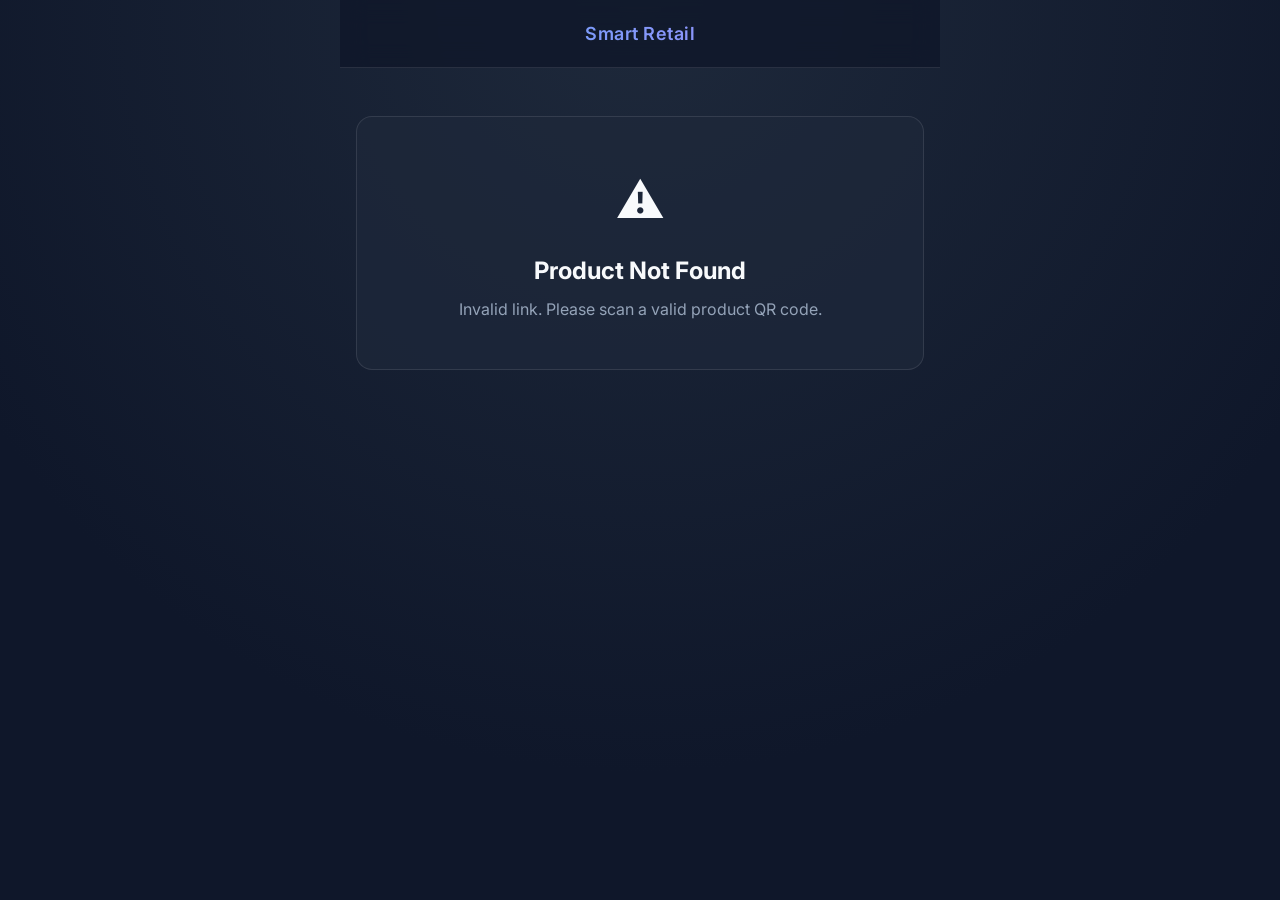
==== index.html @ b2aa00a7 "Initial commit: QR Scanner Prototype" ====
<!DOCTYPE html>
<html lang="en">
<head>
    <meta charset="UTF-8">
    <meta name="viewport" content="width=device-width, initial-scale=1.0, maximum-scale=1.0, user-scalable=no">
    <title>Product Details</title>
    <link rel="stylesheet" href="styles.css">
    <link href="https://fonts.googleapis.com/css2?family=Inter:wght@400;500;600;700&display=swap" rel="stylesheet">
</head>
<body>
    <div id="app-container">
        <header class="navbar">
            <h1 class="store-name">Smart Retail</h1>
        </header>
        
        <main id="content">
            <div id="loader" class="loader">
                <div class="spinner"></div>
            </div>
            
            <div id="error-message" class="hidden">
                <div class="error-icon">⚠️</div>
                <h2>Product Not Found</h2>
                <p>The QR code might be invalid or the product is no longer available.</p>
            </div>

            <div id="product-details" class="hidden">
                <div class="image-gallery">
                    <img id="product-image" src="" alt="Product Image" />
                </div>
                
                <div class="product-info-card">
                    <div class="brand-badge" id="product-brand"></div>
                    <h2 id="product-name" class="product-title"></h2>
                    <div class="price-container">
                        <span class="currency">₹</span>
                        <span id="product-price" class="price"></span>
                    </div>

                    <div class="action-buttons">
                        <button class="btn btn-primary">Add to Cart</button>
                    </div>
                </div>

                <div class="specs-card">
                    <h3>Key Features</h3>
                    <ul id="product-features" class="features-list"></ul>
                </div>

                <div class="specs-card">
                    <h3>Specifications</h3>
                    <div id="product-specs" class="specs-grid"></div>
                </div>
                
                <div class="warranty-card">
                    <div class="icon">🛡️</div>
                    <div class="warranty-info">
                        <h4>Warranty Details</h4>
                        <p id="product-warranty"></p>
                    </div>
                </div>
            </div>
        </main>
    </div>
    
    <script src="app.js"></script>
</body>
</html>
---- styles.css ----
:root {
    --bg-dark: #0f172a;
    --card-bg: rgba(30, 41, 59, 0.7);
    --card-border: rgba(255, 255, 255, 0.1);
    --text-main: #f8fafc;
    --text-muted: #94a3b8;
    --accent: #3b82f6;
    --accent-hover: #2563eb;
    --badge-bg: rgba(59, 130, 246, 0.15);
    --badge-text: #60a5fa;
    --success: #10b981;
}

* {
    box-sizing: border-box;
    margin: 0;
    padding: 0;
}

body {
    font-family: 'Inter', sans-serif;
    background-color: var(--bg-dark);
    color: var(--text-main);
    line-height: 1.5;
    -webkit-font-smoothing: antialiased;
    padding-bottom: 2rem;
    background-image: radial-gradient(circle at 50% 0%, #1e293b 0%, transparent 70%);
    background-attachment: fixed;
}

/* Base Layout */
#app-container {
    max-width: 600px;
    margin: 0 auto;
    width: 100%;
}

.navbar {
    padding: 1.25rem 1rem;
    text-align: center;
    border-bottom: 1px solid var(--card-border);
    background: rgba(15, 23, 42, 0.8);
    backdrop-filter: blur(12px);
    -webkit-backdrop-filter: blur(12px);
    position: sticky;
    top: 0;
    z-index: 10;
}

.store-name {
    font-size: 1.125rem;
    font-weight: 600;
    letter-spacing: 0.5px;
    background: linear-gradient(to right, #60a5fa, #a78bfa);
    -webkit-background-clip: text;
    -webkit-text-fill-color: transparent;
}

#content {
    padding: 1rem;
}

/* Utility Classes */
.hidden {
    display: none !important;
}

/* Loader */
.loader {
    display: flex;
    justify-content: center;
    align-items: center;
    height: 50vh;
}
.spinner {
    width: 40px;
    height: 40px;
    border: 3px solid rgba(255,255,255,0.1);
    border-radius: 50%;
    border-top-color: var(--accent);
    animation: spin 1s ease-in-out infinite;
}
@keyframes spin {
    to { transform: rotate(360deg); }
}

/* Error State */
#error-message {
    text-align: center;
    padding: 3rem 1rem;
    background: var(--card-bg);
    border: 1px solid var(--card-border);
    border-radius: 1rem;
    margin-top: 2rem;
}
.error-icon {
    font-size: 3rem;
    margin-bottom: 1rem;
}
#error-message h2 { margin-bottom: 0.5rem; }
#error-message p { color: var(--text-muted); }

/* Product Details View */
#product-details {
    opacity: 0;
    transform: translateY(10px);
    transition: opacity 0.4s ease, transform 0.4s ease;
}
#product-details.visible {
    opacity: 1;
    transform: translateY(0);
}

/* Image Gallery */
.image-gallery {
    width: 100%;
    aspect-ratio: 4/3;
    border-radius: 1.25rem;
    overflow: hidden;
    margin-bottom: 1.5rem;
    background: #fff;
    box-shadow: 0 10px 30px -10px rgba(0, 0, 0, 0.5);
    position: relative;
}
#product-image {
    width: 100%;
    height: 100%;
    object-fit: contain;
    padding: 2rem;
    transition: transform 0.5s ease;
}
.image-gallery:hover #product-image {
    transform: scale(1.05);
}

/* Product Info Card */
.product-info-card {
    background: var(--card-bg);
    border: 1px solid var(--card-border);
    border-radius: 1.25rem;
    padding: 1.5rem;
    margin-bottom: 1rem;
    backdrop-filter: blur(12px);
    -webkit-backdrop-filter: blur(12px);
    box-shadow: 0 4px 6px -1px rgba(0, 0, 0, 0.1), 0 2px 4px -1px rgba(0, 0, 0, 0.06);
}

.brand-badge {
    display: inline-block;
    background: var(--badge-bg);
    color: var(--badge-text);
    padding: 0.25rem 0.75rem;
    border-radius: 9999px;
    font-size: 0.75rem;
    font-weight: 600;
    text-transform: uppercase;
    letter-spacing: 0.05em;
    margin-bottom: 0.75rem;
}

.product-title {
    font-size: 1.5rem;
    font-weight: 700;
    line-height: 1.2;
    margin-bottom: 1rem;
}

.price-container {
    display: flex;
    align-items: baseline;
    gap: 0.25rem;
    margin-bottom: 1.5rem;
}

.currency {
    font-size: 1.25rem;
    color: var(--text-muted);
}

.price {
    font-size: 2rem;
    font-weight: 700;
    color: var(--text-main);
}

/* Action Buttons */
.btn {
    width: 100%;
    padding: 1rem;
    border-radius: 0.75rem;
    font-size: 1rem;
    font-weight: 600;
    border: none;
    cursor: pointer;
    transition: all 0.2s ease;
}

.btn-primary {
    background: var(--accent);
    color: white;
    box-shadow: 0 4px 14px 0 rgba(59, 130, 246, 0.39);
}

.btn-primary:active {
    transform: scale(0.98);
    background: var(--accent-hover);
}

/* Specs & Features Cards */
.specs-card, .warranty-card {
    background: var(--card-bg);
    border: 1px solid var(--card-border);
    border-radius: 1.25rem;
    padding: 1.5rem;
    margin-bottom: 1rem;
}

h3 {
    font-size: 1.125rem;
    font-weight: 600;
    margin-bottom: 1rem;
    color: var(--text-main);
    display: flex;
    align-items: center;
    gap: 0.5rem;
}

.features-list {
    list-style: none;
}
.features-list li {
    display: flex;
    align-items: flex-start;
    gap: 0.75rem;
    margin-bottom: 0.75rem;
    color: var(--text-muted);
    font-size: 0.95rem;
}
.check {
    color: var(--success);
    font-weight: bold;
}

.specs-grid {
    display: grid;
    grid-template-columns: repeat(2, 1fr);
    gap: 1rem;
}

.spec-item {
    background: rgba(0,0,0,0.2);
    padding: 0.75rem;
    border-radius: 0.75rem;
}

.spec-value {
    font-weight: 600;
    font-size: 0.95rem;
    color: var(--text-main);
    margin-bottom: 0.25rem;
}

.spec-label {
    font-size: 0.75rem;
    color: var(--text-muted);
}

.warranty-card {
    display: flex;
    align-items: flex-start;
    gap: 1rem;
    background: linear-gradient(to right, rgba(30, 41, 59, 0.7), rgba(15, 23, 42, 0.9));
}

.warranty-card .icon {
    font-size: 1.5rem;
}

.warranty-info h4 {
    font-size: 1rem;
    margin-bottom: 0.25rem;
}

.warranty-info p {
    font-size: 0.875rem;
    color: var(--text-muted);
}
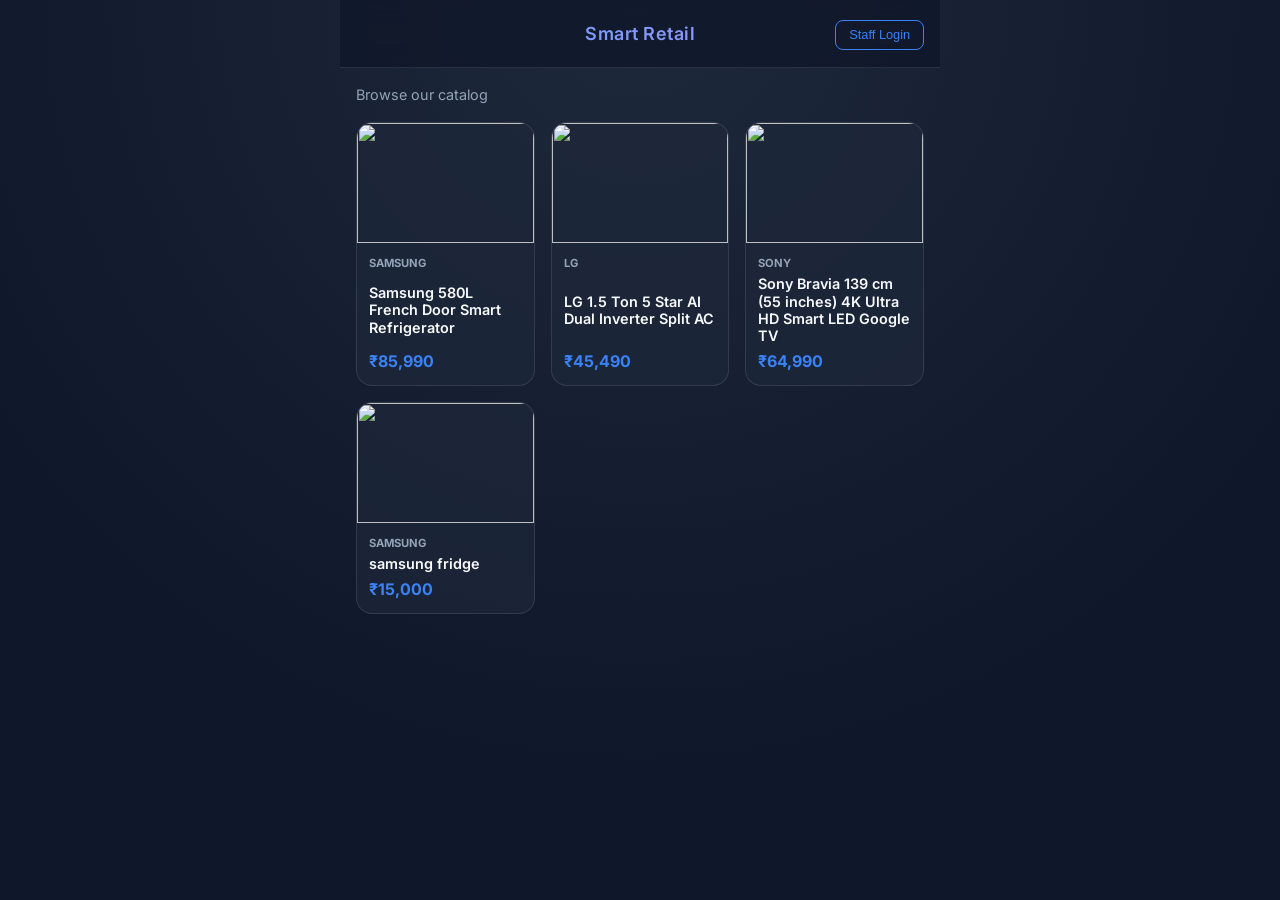
==== commit 4b7aa1b3: "Auto-published updates from Admin UI 🚀" ====
--- a/index.html
+++ b/index.html
@@ -1,68 +1,219 @@
 <!DOCTYPE html>
 <html lang="en">
+
 <head>
     <meta charset="UTF-8">
     <meta name="viewport" content="width=device-width, initial-scale=1.0, maximum-scale=1.0, user-scalable=no">
-    <title>Product Details</title>
+    <title>Smart Retail</title>
     <link rel="stylesheet" href="styles.css">
     <link href="https://fonts.googleapis.com/css2?family=Inter:wght@400;500;600;700&display=swap" rel="stylesheet">
+    <style>
+        .grid-container {
+            display: grid;
+            grid-template-columns: repeat(auto-fill, minmax(150px, 1fr));
+            gap: 1rem;
+            padding: 1rem;
+        }
+
+        .product-card {
+            background: var(--card-bg);
+            border: 1px solid var(--card-border);
+            border-radius: 1rem;
+            overflow: hidden;
+            text-decoration: none;
+            color: var(--text-main);
+            transition: transform 0.2s;
+            display: flex;
+            flex-direction: column;
+        }
+
+        .product-card:hover {
+            transform: scale(1.02);
+        }
+
+        .product-img {
+            width: 100%;
+            height: 120px;
+            object-fit: cover;
+        }
+
+        .product-info {
+            padding: 0.75rem;
+            flex-grow: 1;
+            display: flex;
+            flex-direction: column;
+        }
+
+        .product-brand {
+            font-size: 0.7rem;
+            color: var(--text-muted);
+            text-transform: uppercase;
+            font-weight: bold;
+        }
+
+        .product-name {
+            font-size: 0.9rem;
+            font-weight: 600;
+            margin: 0.25rem 0;
+            line-height: 1.2;
+            flex-grow: 1;
+        }
+
+        .product-price {
+            font-weight: bold;
+            color: var(--accent);
+        }
+
+        .header-actions {
+            position: absolute;
+            right: 1rem;
+            top: 1.25rem;
+        }
+
+        .btn-login {
+            background: transparent;
+            border: 1px solid var(--accent);
+            color: var(--accent);
+            padding: 0.4rem 0.8rem;
+            border-radius: 0.5rem;
+            font-size: 0.8rem;
+            cursor: pointer;
+        }
+
+        /* Modal Styles */
+        .modal {
+            display: none;
+            position: fixed;
+            inset: 0;
+            background: rgba(0, 0, 0, 0.8);
+            z-index: 50;
+            align-items: center;
+            justify-content: center;
+            backdrop-filter: blur(4px);
+        }
+
+        .modal.active {
+            display: flex;
+        }
+
+        .modal-content {
+            background: var(--card-bg);
+            border: 1px solid var(--card-border);
+            padding: 2rem;
+            border-radius: 1rem;
+            width: 90%;
+            max-width: 350px;
+        }
+
+        .modal-content input {
+            width: 100%;
+            padding: 0.75rem;
+            margin-bottom: 1rem;
+            border-radius: 0.5rem;
+            border: 1px solid var(--card-border);
+            background: rgba(0, 0, 0, 0.2);
+            color: white;
+        }
+    </style>
 </head>
+
 <body>
     <div id="app-container">
         <header class="navbar">
             <h1 class="store-name">Smart Retail</h1>
+            <div class="header-actions">
+                <button class="btn-login" id="login-btn">Staff Login</button>
+            </div>
         </header>
-        
-        <main id="content">
-            <div id="loader" class="loader">
-                <div class="spinner"></div>
-            </div>
-            
-            <div id="error-message" class="hidden">
-                <div class="error-icon">⚠️</div>
-                <h2>Product Not Found</h2>
-                <p>The QR code might be invalid or the product is no longer available.</p>
-            </div>
-
-            <div id="product-details" class="hidden">
-                <div class="image-gallery">
-                    <img id="product-image" src="" alt="Product Image" />
-                </div>
-                
-                <div class="product-info-card">
-                    <div class="brand-badge" id="product-brand"></div>
-                    <h2 id="product-name" class="product-title"></h2>
-                    <div class="price-container">
-                        <span class="currency">₹</span>
-                        <span id="product-price" class="price"></span>
-                    </div>
-
-                    <div class="action-buttons">
-                        <button class="btn btn-primary">Add to Cart</button>
-                    </div>
-                </div>
-
-                <div class="specs-card">
-                    <h3>Key Features</h3>
-                    <ul id="product-features" class="features-list"></ul>
-                </div>
-
-                <div class="specs-card">
-                    <h3>Specifications</h3>
-                    <div id="product-specs" class="specs-grid"></div>
-                </div>
-                
-                <div class="warranty-card">
-                    <div class="icon">🛡️</div>
-                    <div class="warranty-info">
-                        <h4>Warranty Details</h4>
-                        <p id="product-warranty"></p>
-                    </div>
-                </div>
+
+        <main>
+            <div style="padding: 1rem 1rem 0; color: var(--text-muted); font-size: 0.9rem;">Browse our catalog</div>
+            <div class="grid-container" id="product-grid">
+                <!-- Products injected here -->
             </div>
         </main>
     </div>
-    
-    <script src="app.js"></script>
+
+    <!-- Login Modal -->
+    <div class="modal" id="login-modal">
+        <div class="modal-content">
+            <h2 style="margin-bottom: 1.5rem;">Salesperson Login</h2>
+            <input type="text" id="staff-name" placeholder="Your Name">
+            <input type="password" id="staff-pin" placeholder="PIN (Try 1234)">
+            <div style="display: flex; gap: 0.5rem;">
+                <button class="btn btn-primary" id="submit-login" style="flex: 1; padding: 0.75rem;">Login</button>
+                <button class="btn" id="cancel-login"
+                    style="flex: 1; padding: 0.75rem; background: var(--card-border); color: white;">Cancel</button>
+            </div>
+            <div id="login-error" style="color: #ef4444; font-size: 0.8rem; margin-top: 0.5rem; display: none;">Invalid
+                PIN!</div>
+        </div>
+    </div>
+
+    <script>
+        document.addEventListener('DOMContentLoaded', async () => {
+            // Load Products
+            try {
+                const res = await fetch('products.json');
+                const products = await res.json();
+                const grid = document.getElementById('product-grid');
+
+                for (const [id, prod] of Object.entries(products)) {
+                    grid.innerHTML += `
+                        <a href="product.html?id=${id}" class="product-card">
+                            <img src="${prod.image}" class="product-img">
+                            <div class="product-info">
+                                <span class="product-brand">${prod.brand}</span>
+                                <h3 class="product-name">${prod.name}</h3>
+                                <span class="product-price">₹${prod.price}</span>
+                            </div>
+                        </a>
+                    `;
+                }
+            } catch (e) {
+                console.error("Failed to load products");
+            }
+
+            // Login Logic
+            const loginBtn = document.getElementById('login-btn');
+            const modal = document.getElementById('login-modal');
+            const submitLogin = document.getElementById('submit-login');
+            const cancelLogin = document.getElementById('cancel-login');
+
+            // Check if already logged in
+            if (localStorage.getItem('isSalesperson') === 'true') {
+                loginBtn.textContent = "Logout";
+            }
+
+            loginBtn.addEventListener('click', () => {
+                if (localStorage.getItem('isSalesperson') === 'true') {
+                    localStorage.removeItem('isSalesperson');
+                    localStorage.removeItem('salespersonName');
+                    loginBtn.textContent = "Staff Login";
+                    alert("Logged out successfully");
+                } else {
+                    modal.classList.add('active');
+                }
+            });
+
+            cancelLogin.addEventListener('click', () => modal.classList.remove('active'));
+
+            submitLogin.addEventListener('click', () => {
+                const name = document.getElementById('staff-name').value;
+                const pin = document.getElementById('staff-pin').value;
+
+                if (pin === '1234') { // Hardcoded PIN for prototype
+                    localStorage.setItem('isSalesperson', 'true');
+                    localStorage.setItem('salespersonName', name);
+                    modal.classList.remove('active');
+                    loginBtn.textContent = "Logout";
+                    alert(`Welcome, ${name}! Salesperson mode activated.`);
+                } else {
+                    document.getElementById('login-error').style.display = 'block';
+                }
+            });
+        });
+    </script>
 </body>
-</html>
+
+</html>
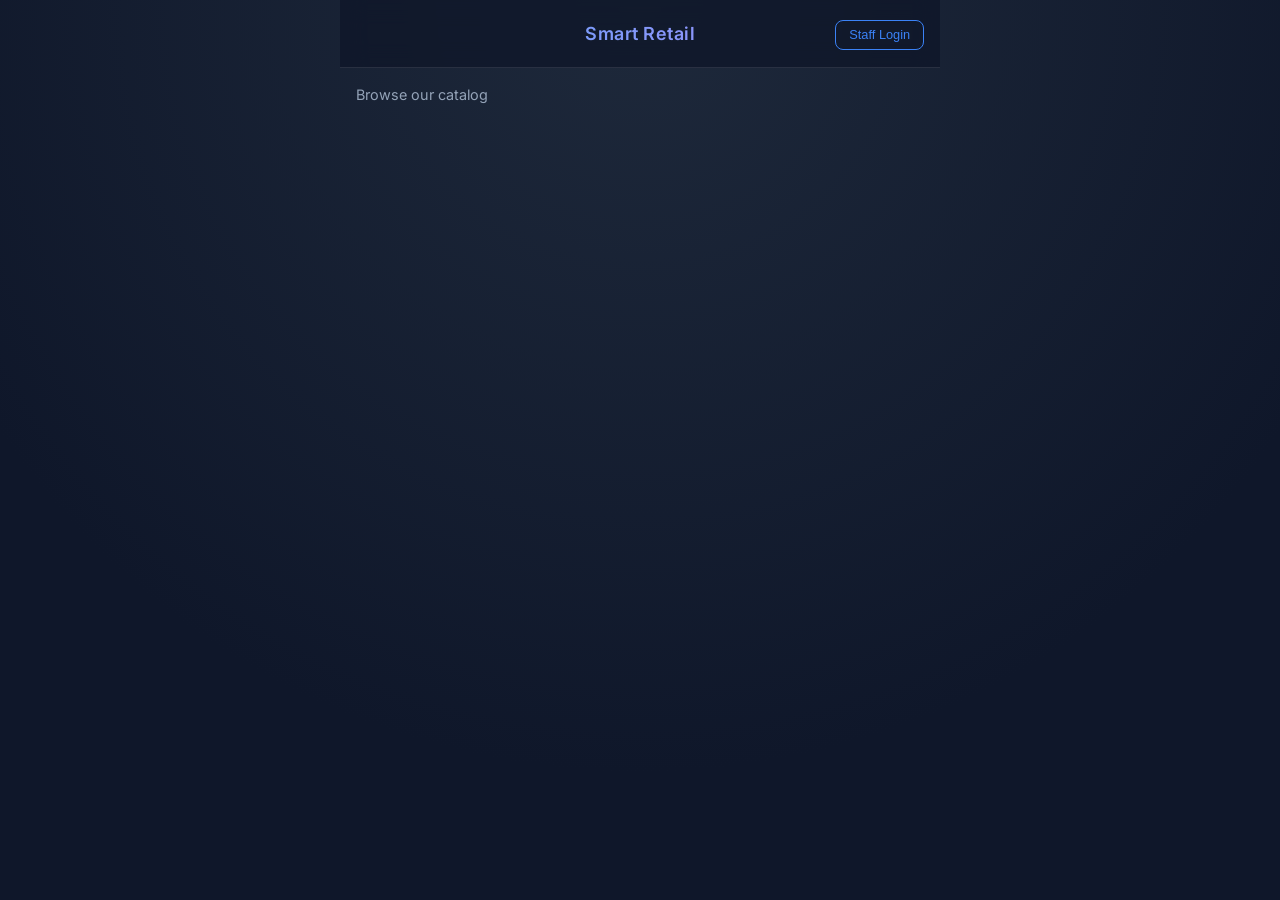
==== commit 6d1134bc: "Auto-published updates from Admin UI 🚀" ====
--- a/index.html
+++ b/index.html
@@ -154,7 +154,7 @@
         document.addEventListener('DOMContentLoaded', async () => {
             // Load Products
             try {
-                const res = await fetch('products.json');
+                const res = await fetch('https://qr-scanner-dd1-default-rtdb.firebaseio.com/products.json');
                 const products = await res.json();
                 const grid = document.getElementById('product-grid');
 
